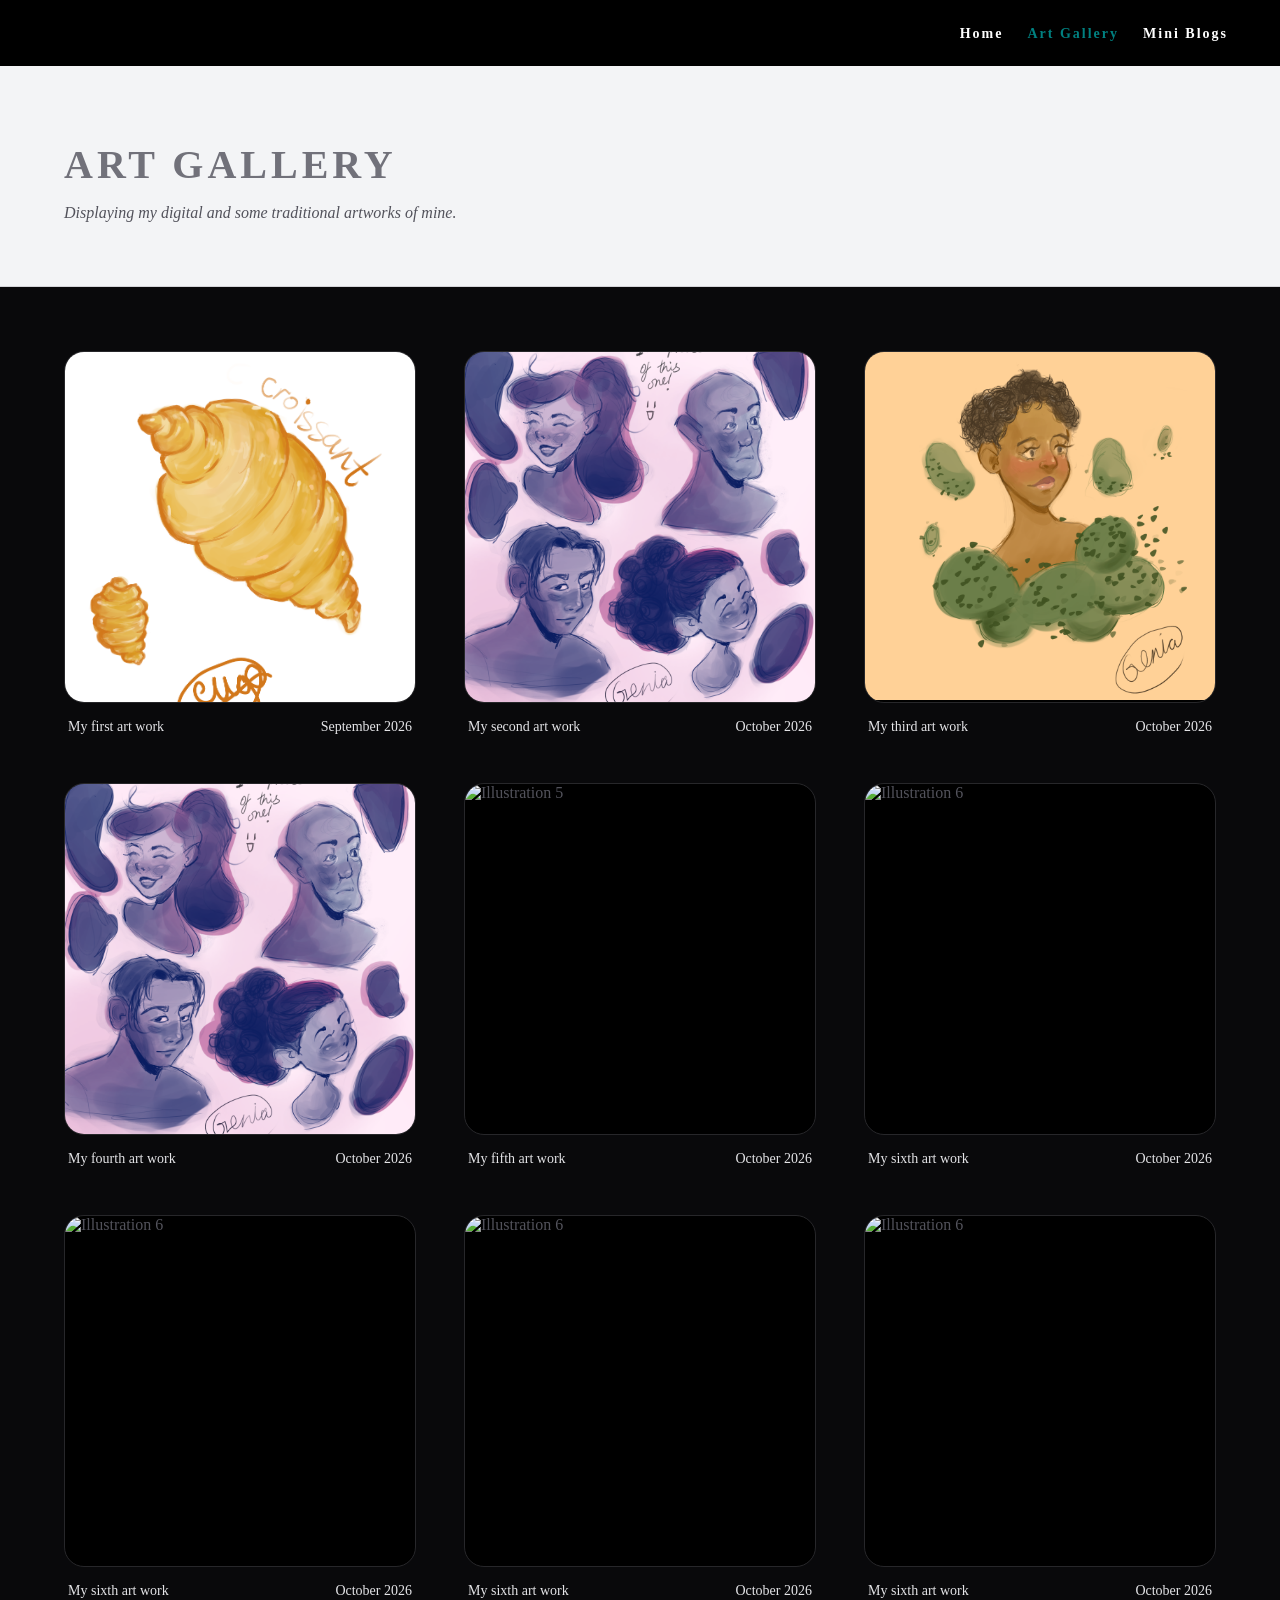
==== art_gallery.html @ f999460a "changes. a lot of changes and additions" ====
<!DOCTYPE html>
<html lang="en">

<head>
    <meta charset="UTF-8">
    <meta name="viewport" content="width=device-width, initial-scale=1.0">

    <title> Art Gallery</title>

    <link rel="stylesheet" href="css_folder/art_gallery_css.css">

    <!-- <link rel="stylesheet" href="css/portfolio_style.css"> this line
     tells the browser, go to this folder and load this css file. This is 
     but let's name the css file portfolio_style.csshow we keep HTML and CSS separate. -->
</head>

<body>
    <!-- Navigation, to explore other pages of the website -->
    <nav>
        <a href="home_page.html">Home</a>
        <a href="art_gallery.html" class="active">Art Gallery</a>
        <a href="blog.html">Mini Blogs</a>
        <!-- I'm putting all other htmls in the same file -->
    </nav>


    <header class="gallery-header">

        <div class="gallery-header-content">

            <h1>Art Gallery</h1>

            <p>
                Displaying my digital and some traditional artworks of mine.
            </p>

        </div>

    </header>
    <!-- ps this is a section that grows more and more -->
    <section class="artwork-section">


        
        <div class="artwork-grid">

            <!-- first card -->
            <div class= "artwork-card">
                <div class="artwork-image">
                    <a href="art_dets_folder/art_1.html">
                        <img src="images_art_works/croissant.png" alt="Croissant illustration">
                    </a>
                     
         
                </div>
                <div class="artwork-info">
                    <span> My first art work </span>
                    <span> September 2026 </span>
                </div>

            
            </div>
            <!-- End of card -->


            <!-- second card -->
            <div class= "artwork-card">
                <div class="artwork-image">
                    <a href="art_dets_folder/art_2.html">
                        <img src="images_art_works/character_designs_success_1.png" alt="Illustration 2">
                    </a>
                </div>
                <div class="artwork-info">
                    <span> My second art work </span>
                    <span> October 2026 </span>
                </div>
             </div>
             <!-- End of card -->


            <!-- third card -->
            <div class="artwork-card">
                <div class="artwork-image">

                    <a href="art_dets_folder/art_3.html">
                        <img src="images_art_works/darkskin_girl.png" alt="Illustration 3">
                    </a>
                </div>
                <div class="artwork-info">
                    <span> My third art work </span>
                    <span> October 2026 </span>
                </div>

            </div>
            <!-- End of card -->



            <!-- fourth card -->
            <div class="artwork-card">
                <div class="artwork-image">
                    <a href="art_dets_folder/art_4.html">
                        <img src="images_art_works/character_designs_success_1.png" alt="Illustration 4">
                    </a>
                </div>
                <div class="artwork-info">
                    <span> My fourth art work </span>
                    <span> October 2026 </span>
                </div>
            </div>

            <!-- End of card -->

            <!-- fifth card -->
            <div class="artwork-card">
                <div class="artwork-image">
                    <img src="images_art_works/character_designs_success_3.png" alt="Illustration 5">
                </div>
                <div class="artwork-info">
                    <span> My fifth art work </span>
                    <span> October 2026 </span>
                </div>
            </div>
            <!-- End of card -->

            <!-- sixth card -->
            <div class="artwork-card">
                <div class="artwork-image">
                    <img src="images_art_works/character_designs_success_4.png" alt="Illustration 6">
                </div>
                <div class="artwork-info">
                    <span> My sixth art work </span>
                    <span> October 2026 </span>
                </div>
            </div>
            <!-- End of card -->



             <!-- seventh card -->
            <div class="artwork-card">
                <div class="artwork-image">
                    <img src="images_art_works/character_designs_success_4.png" alt="Illustration 6">
                </div>
                <div class="artwork-info">
                    <span> My sixth art work </span>
                    <span> October 2026 </span>
                </div>
            </div>
            <!-- End of card -->
            

             <!-- eighth card -->
            <div class="artwork-card">
                <div class="artwork-image">
                    <img src="images_art_works/character_designs_success_4.png" alt="Illustration 6">
                </div>
                <div class="artwork-info">
                    <span> My sixth art work </span>
                    <span> October 2026 </span>
                </div>
            </div>
            <!-- End of card -->
            
             <!-- ninth card -->
            <div class="artwork-card">
                <div class="artwork-image">
                    <img src="images_art_works/character_designs_success_4.png" alt="Illustration 6">
                </div>
                <div class="artwork-info">
                    <span> My sixth art work </span>
                    <span> October 2026 </span>
                </div>
            </div>
            <!-- End of card -->

        

        

            






    </section>
    

</body>
      

</html>
---- css_folder/art_gallery_css.css ----
/*  */


body {
    background-color:#000000;
    color: #ffffff;
    margin: 0;
}

nav {
    background-color: #000000;
    padding: 24px 32px;
    text-align: right;
}
nav a {
    color: #ffffff;
    text-decoration: none;
    margin-right: 20px;
    font-size: 14px;
    font-weight: 600;
    letter-spacing: 2px;
    transition: color 0.6s ease;
}

nav a:hover {
    color: #008080;
}
nav a.active {
    color: #008080;
}


.gallery-header {
    background-color: #f3f4f6;
    color: #27272a;
    padding: 48px;
    border-bottom: 1px solid #d4d4d8;
}

.gallery-header-content {
    max-width: 1152px;
    margin: 0 auto;
}

.gallery-header h1 {
    font-size: 40px;
    font-family: Georgia, serif;
    color: #71717a;
    text-transform: uppercase;
    letter-spacing: 4px;
    margin-bottom: 8px;
}

.gallery-header p {
    color: #52525b;
    font-family: Georgia, serif;
    font-style: italic;
    max-width: 576px;
}

.artwork-section {
    background-color: #09090b;
    padding: 64px 32px;
}

.artwork-grid {
    max-width: 1152px;
    margin: 0 auto;
    display: grid;
    grid-template-columns: repeat(3, 1fr);
    gap: 48px;
}

.artwork-image {
    background-color: #000000;
    aspect-ratio: 1 / 1;
    border: 1px solid #27272a;

    display: flex;
    justify-content: center;
    align-items: center;

    color: #52525b;
    border-radius: 20px;
    overflow: hidden;
}

.artwork-image img {
    width: 100%;
    height: 100%;
    object-fit: cover;
    transition: transform 0.3s ease;
}

.artwork-image img:hover {
    transform: scale(1.03);
}


.artwork-info {
    display: flex;
    justify-content: space-between;
    align-items: center;
    
    margin-top: 16px;
    padding: 0 4px;

    color: #e4e4e7;
    font-size: 14px;
}

@media (max-width: 768px) {

    .artwork-grid {
        grid-template-columns: 1fr;
    }

}

/* What is @media?

A media query basically tells CSS:

"If the screen meets this condition, change something. */
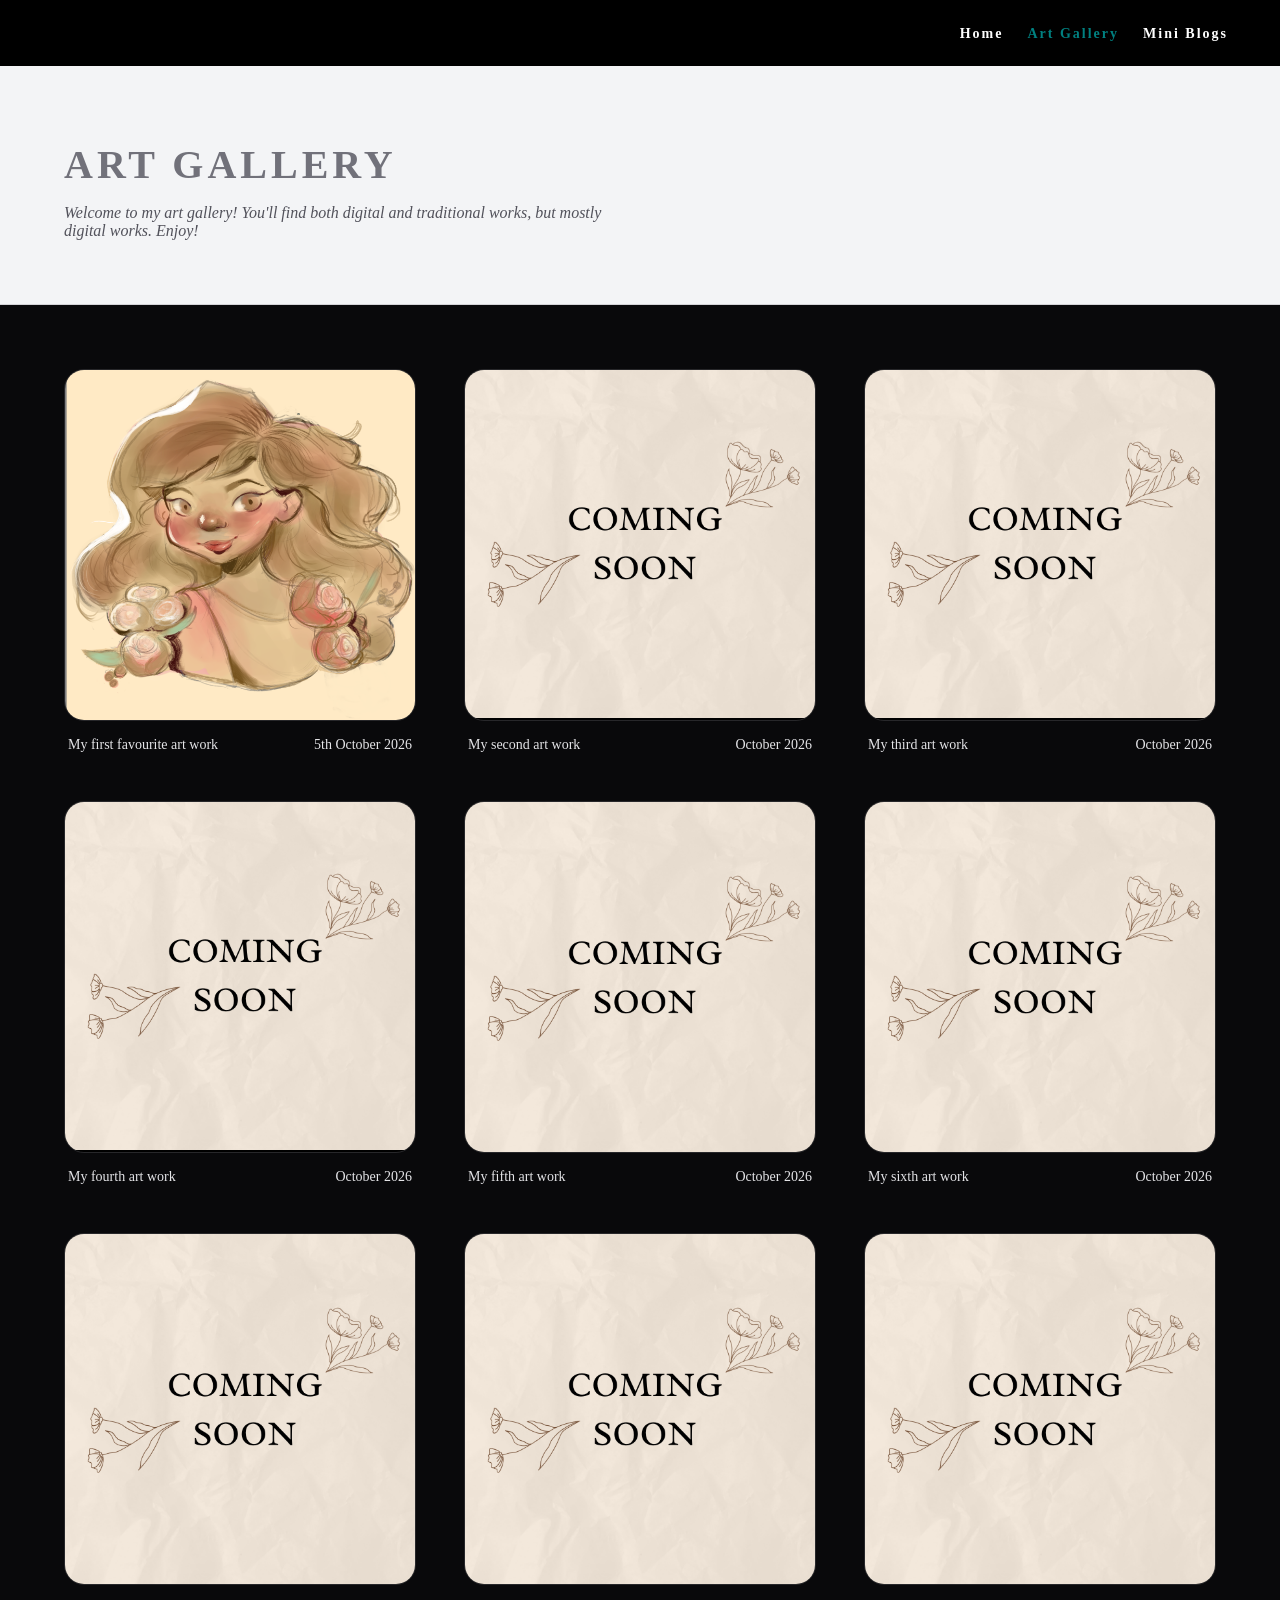
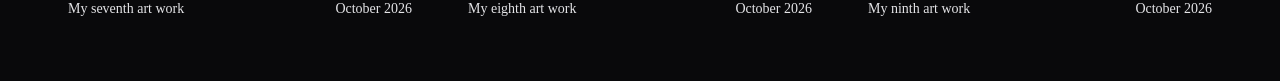
==== commit 08541624: "gallery changes" ====
--- a/art_gallery.html
+++ b/art_gallery.html
@@ -31,7 +31,7 @@
             <h1>Art Gallery</h1>
 
             <p>
-                Displaying my digital and some traditional artworks of mine.
+                Welcome to my art gallery! You'll find both digital and traditional works, but mostly digital works. Enjoy!
             </p>
 
         </div>
@@ -48,14 +48,14 @@
             <div class= "artwork-card">
                 <div class="artwork-image">
                     <a href="art_dets_folder/art_1.html">
-                        <img src="images_art_works/croissant.png" alt="Croissant illustration">
+                        <img src="images_art_works/first_fav.png" alt="Croissant illustration">
                     </a>
                      
          
                 </div>
                 <div class="artwork-info">
-                    <span> My first art work </span>
-                    <span> September 2026 </span>
+                    <span> My first favourite art work </span>
+                    <span> 5th October 2026 </span>
                 </div>
 
             
@@ -67,7 +67,7 @@
             <div class= "artwork-card">
                 <div class="artwork-image">
                     <a href="art_dets_folder/art_2.html">
-                        <img src="images_art_works/character_designs_success_1.png" alt="Illustration 2">
+                        <img src="images_art_works/coming_soon.png" alt="Illustration 2">
                     </a>
                 </div>
                 <div class="artwork-info">
@@ -83,7 +83,7 @@
                 <div class="artwork-image">
 
                     <a href="art_dets_folder/art_3.html">
-                        <img src="images_art_works/darkskin_girl.png" alt="Illustration 3">
+                        <img src="images_art_works/coming_soon.png" alt="Illustration 3">
                     </a>
                 </div>
                 <div class="artwork-info">
@@ -100,7 +100,7 @@
             <div class="artwork-card">
                 <div class="artwork-image">
                     <a href="art_dets_folder/art_4.html">
-                        <img src="images_art_works/character_designs_success_1.png" alt="Illustration 4">
+                        <img src="images_art_works/coming_soon.png" alt="Illustration 4">
                     </a>
                 </div>
                 <div class="artwork-info">
@@ -114,7 +114,7 @@
             <!-- fifth card -->
             <div class="artwork-card">
                 <div class="artwork-image">
-                    <img src="images_art_works/character_designs_success_3.png" alt="Illustration 5">
+                    <img src="images_art_works/coming_soon.png" alt="Illustration 5">
                 </div>
                 <div class="artwork-info">
                     <span> My fifth art work </span>
@@ -126,7 +126,7 @@
             <!-- sixth card -->
             <div class="artwork-card">
                 <div class="artwork-image">
-                    <img src="images_art_works/character_designs_success_4.png" alt="Illustration 6">
+                    <img src="images_art_works/coming_soon.png" alt="Illustration 6">
                 </div>
                 <div class="artwork-info">
                     <span> My sixth art work </span>
@@ -140,10 +140,10 @@
              <!-- seventh card -->
             <div class="artwork-card">
                 <div class="artwork-image">
-                    <img src="images_art_works/character_designs_success_4.png" alt="Illustration 6">
+                    <img src="images_art_works/coming_soon.png" alt="Illustration 6">
                 </div>
                 <div class="artwork-info">
-                    <span> My sixth art work </span>
+                    <span> My seventh art work </span>
                     <span> October 2026 </span>
                 </div>
             </div>
@@ -153,10 +153,10 @@
              <!-- eighth card -->
             <div class="artwork-card">
                 <div class="artwork-image">
-                    <img src="images_art_works/character_designs_success_4.png" alt="Illustration 6">
+                    <img src="images_art_works/coming_soon.png" alt="Illustration 6">
                 </div>
                 <div class="artwork-info">
-                    <span> My sixth art work </span>
+                    <span> My eighth art work </span>
                     <span> October 2026 </span>
                 </div>
             </div>
@@ -165,10 +165,10 @@
              <!-- ninth card -->
             <div class="artwork-card">
                 <div class="artwork-image">
-                    <img src="images_art_works/character_designs_success_4.png" alt="Illustration 6">
+                    <img src="images_art_works/coming_soon.png" alt="Illustration 6">
                 </div>
                 <div class="artwork-info">
-                    <span> My sixth art work </span>
+                    <span> My ninth art work </span>
                     <span> October 2026 </span>
                 </div>
             </div>
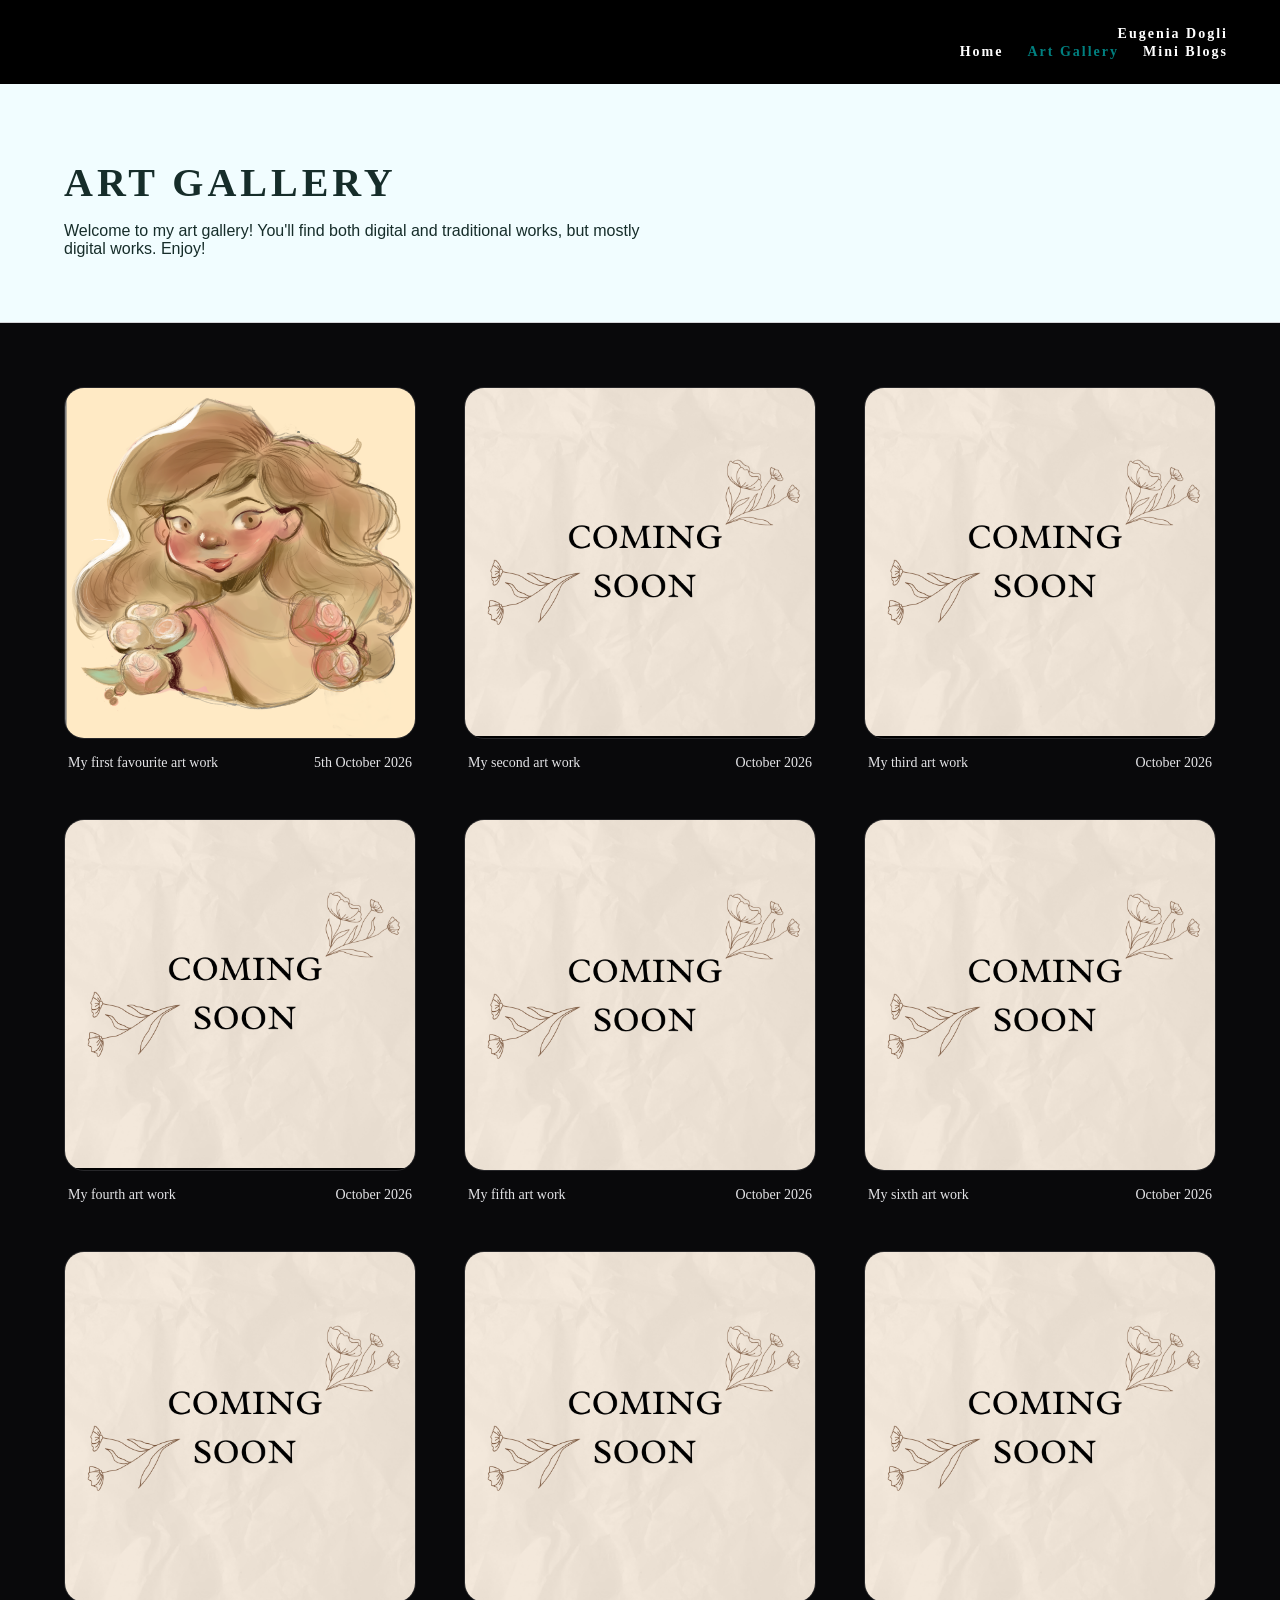
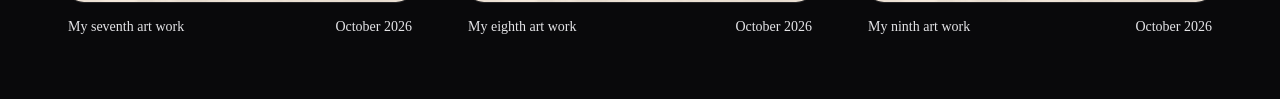
==== commit 1b3eae6a: "changes to nav bar" ====
--- a/art_gallery.html
+++ b/art_gallery.html
@@ -17,9 +17,15 @@
 <body>
     <!-- Navigation, to explore other pages of the website -->
     <nav>
-        <a href="home_page.html">Home</a>
-        <a href="art_gallery.html" class="active">Art Gallery</a>
-        <a href="blog.html">Mini Blogs</a>
+        <a href="home_page.html" class="nav-name">
+             <span class="nav-first-name">Eugenia</span>
+             <span class="nav-last-name">Dogli</span>
+        </a>
+        <div>
+            <a href="home_page.html">Home</a>
+            <a href="art_gallery.html" class="active">Art Gallery</a>
+            <a href="blog.html">Mini Blogs</a>
+        </div>
         <!-- I'm putting all other htmls in the same file -->
     </nav>
 
--- a/css_folder/art_gallery_css.css
+++ b/css_folder/art_gallery_css.css
@@ -31,7 +31,7 @@
 
 
 .gallery-header {
-    background-color: #f3f4f6;
+    background-color: #f1fdff;
     color: #27272a;
     padding: 48px;
     border-bottom: 1px solid #d4d4d8;
@@ -45,16 +45,16 @@
 .gallery-header h1 {
     font-size: 40px;
     font-family: Georgia, serif;
-    color: #71717a;
+    color: #162d2a;
     text-transform: uppercase;
     letter-spacing: 4px;
     margin-bottom: 8px;
 }
 
 .gallery-header p {
-    color: #52525b;
-    font-family: Georgia, serif;
-    font-style: italic;
+    color: #162d2a;
+    font-family: Space Grotesk, sans-serif;
+    font-style: normal;
     max-width: 576px;
 }
 
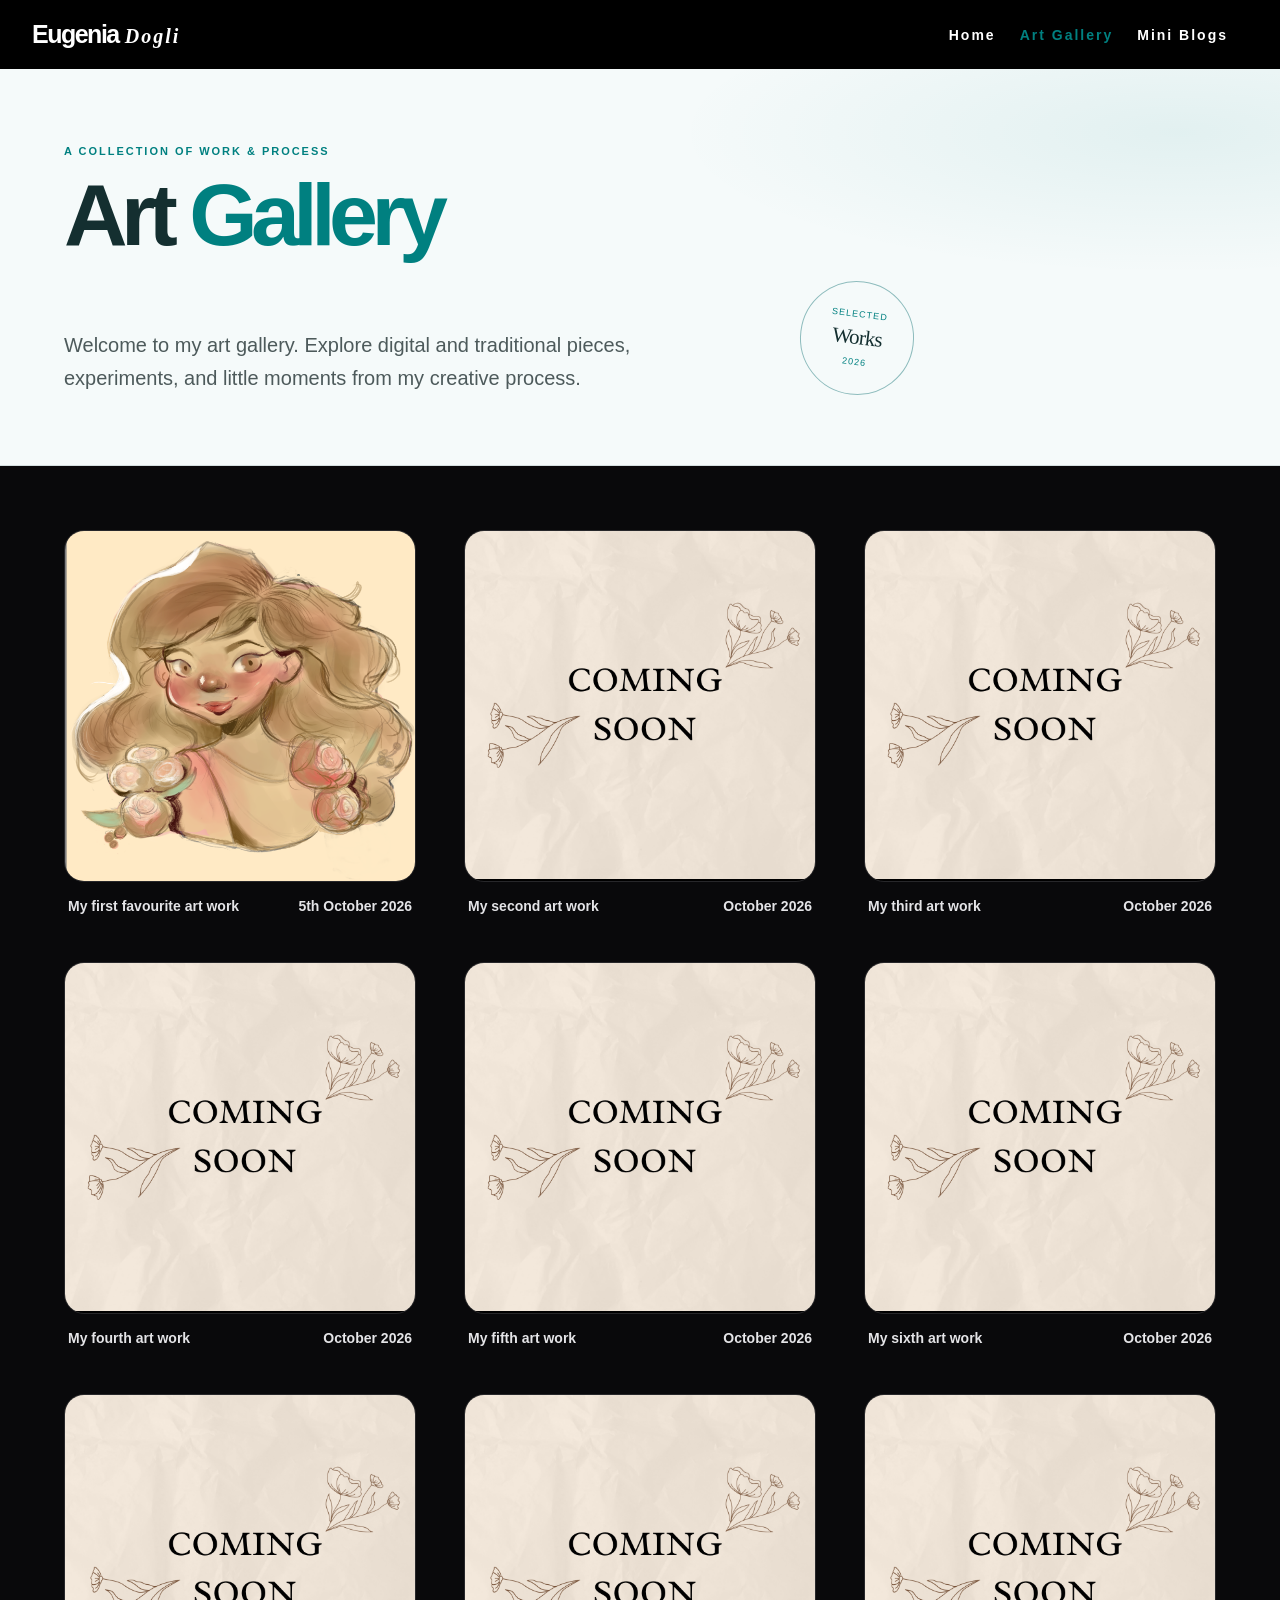
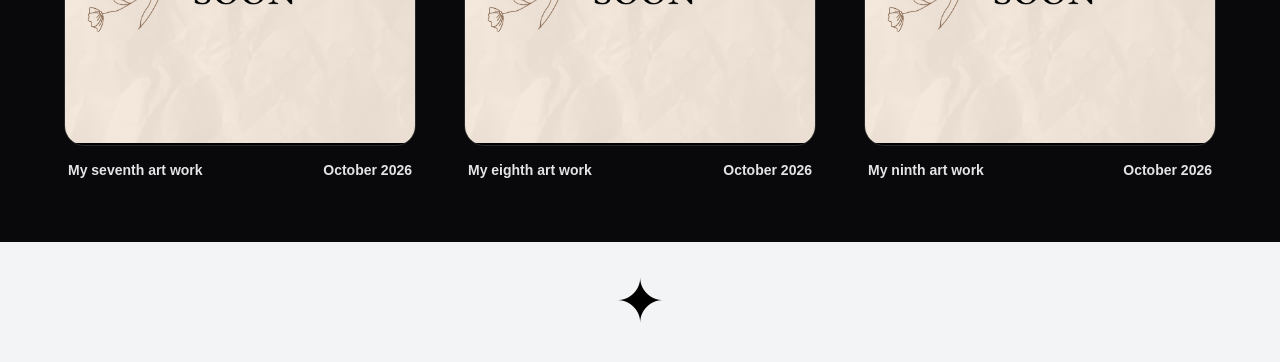
==== commit 09764382: "AI polishing" ====
--- a/art_gallery.html
+++ b/art_gallery.html
@@ -31,17 +31,21 @@
 
 
     <header class="gallery-header">
-
         <div class="gallery-header-content">
-
-            <h1>Art Gallery</h1>
-
-            <p>
-                Welcome to my art gallery! You'll find both digital and traditional works, but mostly digital works. Enjoy!
-            </p>
-
+            <p class="gallery-eyebrow">A collection of work &amp; process</p>
+            <h1>Art <span>Gallery</span></h1>
+            <div class="gallery-intro-row">
+                <p>
+                    Welcome to my art gallery. Explore digital and traditional pieces,
+                    experiments, and little moments from my creative process.
+                </p>
+                <span class="gallery-edition" aria-hidden="true">
+                    <span>Selected</span>
+                    <strong>Works</strong>
+                    <span>2026</span>
+                </span>
+            </div>
         </div>
-
     </header>
     <!-- ps this is a section that grows more and more -->
     <section class="artwork-section">
@@ -72,7 +76,8 @@
             <!-- second card -->
             <div class= "artwork-card">
                 <div class="artwork-image">
-                    <a href="art_dets_folder/art_2.html">
+                    <a href="art_gallery.html" aria-label="Artwork has not been uploaded yet"
+                        onclick="alert('Artwork has not been uploaded yet.'); return false;">
                         <img src="images_art_works/coming_soon.png" alt="Illustration 2">
                     </a>
                 </div>
@@ -88,7 +93,8 @@
             <div class="artwork-card">
                 <div class="artwork-image">
 
-                    <a href="art_dets_folder/art_3.html">
+                    <a href="art_gallery.html" aria-label="Artwork has not been uploaded yet"
+                        onclick="alert('Artwork has not been uploaded yet.'); return false;">
                         <img src="images_art_works/coming_soon.png" alt="Illustration 3">
                     </a>
                 </div>
@@ -105,7 +111,8 @@
             <!-- fourth card -->
             <div class="artwork-card">
                 <div class="artwork-image">
-                    <a href="art_dets_folder/art_4.html">
+                    <a href="art_gallery.html" aria-label="Artwork has not been uploaded yet"
+                        onclick="alert('Artwork has not been uploaded yet.'); return false;">
                         <img src="images_art_works/coming_soon.png" alt="Illustration 4">
                     </a>
                 </div>
@@ -120,7 +127,10 @@
             <!-- fifth card -->
             <div class="artwork-card">
                 <div class="artwork-image">
-                    <img src="images_art_works/coming_soon.png" alt="Illustration 5">
+                    <a href="art_gallery.html" aria-label="Artwork has not been uploaded yet"
+                        onclick="alert('Artwork has not been uploaded yet.'); return false;">
+                        <img src="images_art_works/coming_soon.png" alt="Illustration 5">
+                    </a>
                 </div>
                 <div class="artwork-info">
                     <span> My fifth art work </span>
@@ -132,7 +142,10 @@
             <!-- sixth card -->
             <div class="artwork-card">
                 <div class="artwork-image">
-                    <img src="images_art_works/coming_soon.png" alt="Illustration 6">
+                    <a href="art_gallery.html" aria-label="Artwork has not been uploaded yet"
+                        onclick="alert('Artwork has not been uploaded yet.'); return false;">
+                        <img src="images_art_works/coming_soon.png" alt="Illustration 6">
+                    </a>
                 </div>
                 <div class="artwork-info">
                     <span> My sixth art work </span>
@@ -146,7 +159,10 @@
              <!-- seventh card -->
             <div class="artwork-card">
                 <div class="artwork-image">
-                    <img src="images_art_works/coming_soon.png" alt="Illustration 6">
+                    <a href="art_gallery.html" aria-label="Artwork has not been uploaded yet"
+                        onclick="alert('Artwork has not been uploaded yet.'); return false;">
+                        <img src="images_art_works/coming_soon.png" alt="Illustration 7">
+                    </a>
                 </div>
                 <div class="artwork-info">
                     <span> My seventh art work </span>
@@ -159,7 +175,10 @@
              <!-- eighth card -->
             <div class="artwork-card">
                 <div class="artwork-image">
-                    <img src="images_art_works/coming_soon.png" alt="Illustration 6">
+                    <a href="art_gallery.html" aria-label="Artwork has not been uploaded yet"
+                        onclick="alert('Artwork has not been uploaded yet.'); return false;">
+                        <img src="images_art_works/coming_soon.png" alt="Illustration 8">
+                    </a>
                 </div>
                 <div class="artwork-info">
                     <span> My eighth art work </span>
@@ -171,7 +190,10 @@
              <!-- ninth card -->
             <div class="artwork-card">
                 <div class="artwork-image">
-                    <img src="images_art_works/coming_soon.png" alt="Illustration 6">
+                    <a href="art_gallery.html" aria-label="Artwork has not been uploaded yet"
+                        onclick="alert('Artwork has not been uploaded yet.'); return false;">
+                        <img src="images_art_works/coming_soon.png" alt="Illustration 9">
+                    </a>
                 </div>
                 <div class="artwork-info">
                     <span> My ninth art work </span>
@@ -192,7 +214,10 @@
 
 
     </section>
-    
+
+    <section class="gallery-end" aria-label="End of gallery">
+        <span class="star" aria-hidden="true">✦</span>
+    </section>
 
 </body>
       
--- a/css_folder/art_gallery_css.css
+++ b/css_folder/art_gallery_css.css
@@ -9,13 +9,40 @@
 
 nav {
     background-color: #000000;
-    padding: 24px 32px;
-    text-align: right;
-}
+    padding: 20px 32px;
+    display: flex;
+    justify-content: space-between;
+    align-items: center;
+}
+.nav-name {
+    color: #ffffff;
+    text-decoration: none;
+    display: flex;
+    align-items: baseline;
+    gap: 6px;
+    white-space: nowrap;
+}
+
+.nav-first-name {
+    font-family: "DM Sans", sans-serif;
+    font-size: 25px;
+    font-weight: 900;
+    letter-spacing: -1.5px;
+}
+
+.nav-last-name {
+    font-family: "Playfair Display", serif;
+    font-size: 20px;
+    font-style: italic;
+    font-weight: 700;
+}
+
 nav a {
     color: #ffffff;
     text-decoration: none;
     margin-right: 20px;
+    font-family: "DM Sans", sans-serif;
+    font-weight:900px;
     font-size: 14px;
     font-weight: 600;
     letter-spacing: 2px;
@@ -31,31 +58,107 @@
 
 
 .gallery-header {
-    background-color: #f1fdff;
-    color: #27272a;
-    padding: 48px;
-    border-bottom: 1px solid #d4d4d8;
+    position: relative;
+    overflow: hidden;
+    background:
+        radial-gradient(ellipse at 92% 16%, rgba(0, 128, 128, 0.08), transparent 30%),
+        #f5fafa;
+    color: #17191b;
+    padding: 76px 48px 70px;
+    border-bottom: 1px solid #d4dfe0;
 }
 
 .gallery-header-content {
+    position: relative;
+    z-index: 1;
     max-width: 1152px;
     margin: 0 auto;
 }
 
+.gallery-eyebrow {
+    margin: 0 0 16px;
+    color: #008080;
+    font-family: Arial, Helvetica, sans-serif;
+    font-size: 11px;
+    font-weight: 700;
+    letter-spacing: 0.18em;
+    text-transform: uppercase;
+}
+
 .gallery-header h1 {
-    font-size: 40px;
-    font-family: Georgia, serif;
-    color: #162d2a;
+    margin: 0;
+    color: #142f30;
+    font-family: Arial, Helvetica, sans-serif;
+    font-size: clamp(48px, 8vw, 88px);
+    font-weight: 800;
+    letter-spacing: -0.075em;
+    line-height: 0.95;
+}
+
+.gallery-header h1 span {
+    color: #008080;
+}
+
+.gallery-intro-row {
+    display: flex;
+    max-width: 850px;
+    align-items: end;
+    justify-content: space-between;
+    gap: 32px;
+    margin-top: 24px;
+}
+
+.gallery-intro-row p {
+    max-width: 580px;
+    margin: 0;
+    color: #4d5a5b;
+    font-family: Arial, Helvetica, sans-serif;
+    font-size: clamp(16px, 2vw, 20px);
+    line-height: 1.65;
+}
+
+.gallery-edition {
+    display: flex;
+    width: 112px;
+    height: 112px;
+    flex: 0 0 112px;
+    flex-direction: column;
+    align-items: center;
+    justify-content: center;
+    border: 1px solid #8ebcbd;
+    border-radius: 50%;
+    color: #008080;
+    font-family: Arial, Helvetica, sans-serif;
+    font-size: 9px;
+    letter-spacing: 0.12em;
+    line-height: 1.6;
+    text-align: center;
     text-transform: uppercase;
-    letter-spacing: 4px;
-    margin-bottom: 8px;
-}
-
-.gallery-header p {
-    color: #162d2a;
-    font-family: Space Grotesk, sans-serif;
-    font-style: normal;
-    max-width: 576px;
+    transform: rotate(7deg);
+}
+
+.gallery-edition strong {
+    color: #142f30;
+    font-family: Georgia, "Times New Roman", serif;
+    font-size: 21px;
+    font-weight: 400;
+    letter-spacing: -0.04em;
+    text-transform: none;
+}
+
+@media (max-width: 600px) {
+    .gallery-header {
+        padding: 52px 24px 44px;
+    }
+
+    .gallery-intro-row {
+        align-items: start;
+        margin-top: 19px;
+    }
+
+    .gallery-edition {
+        display: none;
+    }
 }
 
 .artwork-section {
@@ -106,7 +209,38 @@
     padding: 0 4px;
 
     color: #e4e4e7;
+    font-family: Arial, Helvetica, sans-serif;
+    font-weight: 900;
     font-size: 14px;
+}
+
+.gallery-end {
+    display: flex;
+    min-height: 120px;
+    align-items: center;
+    justify-content: center;
+    background-color: #f3f4f6;
+    color: #000000;
+}
+
+.gallery-end .star {
+    display: flex;
+    align-items: center;
+    justify-content: center;
+    color: #000000;
+    font-size: 60px;
+    animation: spin 3s infinite;
+}
+
+@keyframes spin {
+    0% {
+        transform: rotate(0deg);
+    }
+
+    33.33%,
+    100% {
+        transform: rotate(360deg);
+    }
 }
 
 @media (max-width: 768px) {
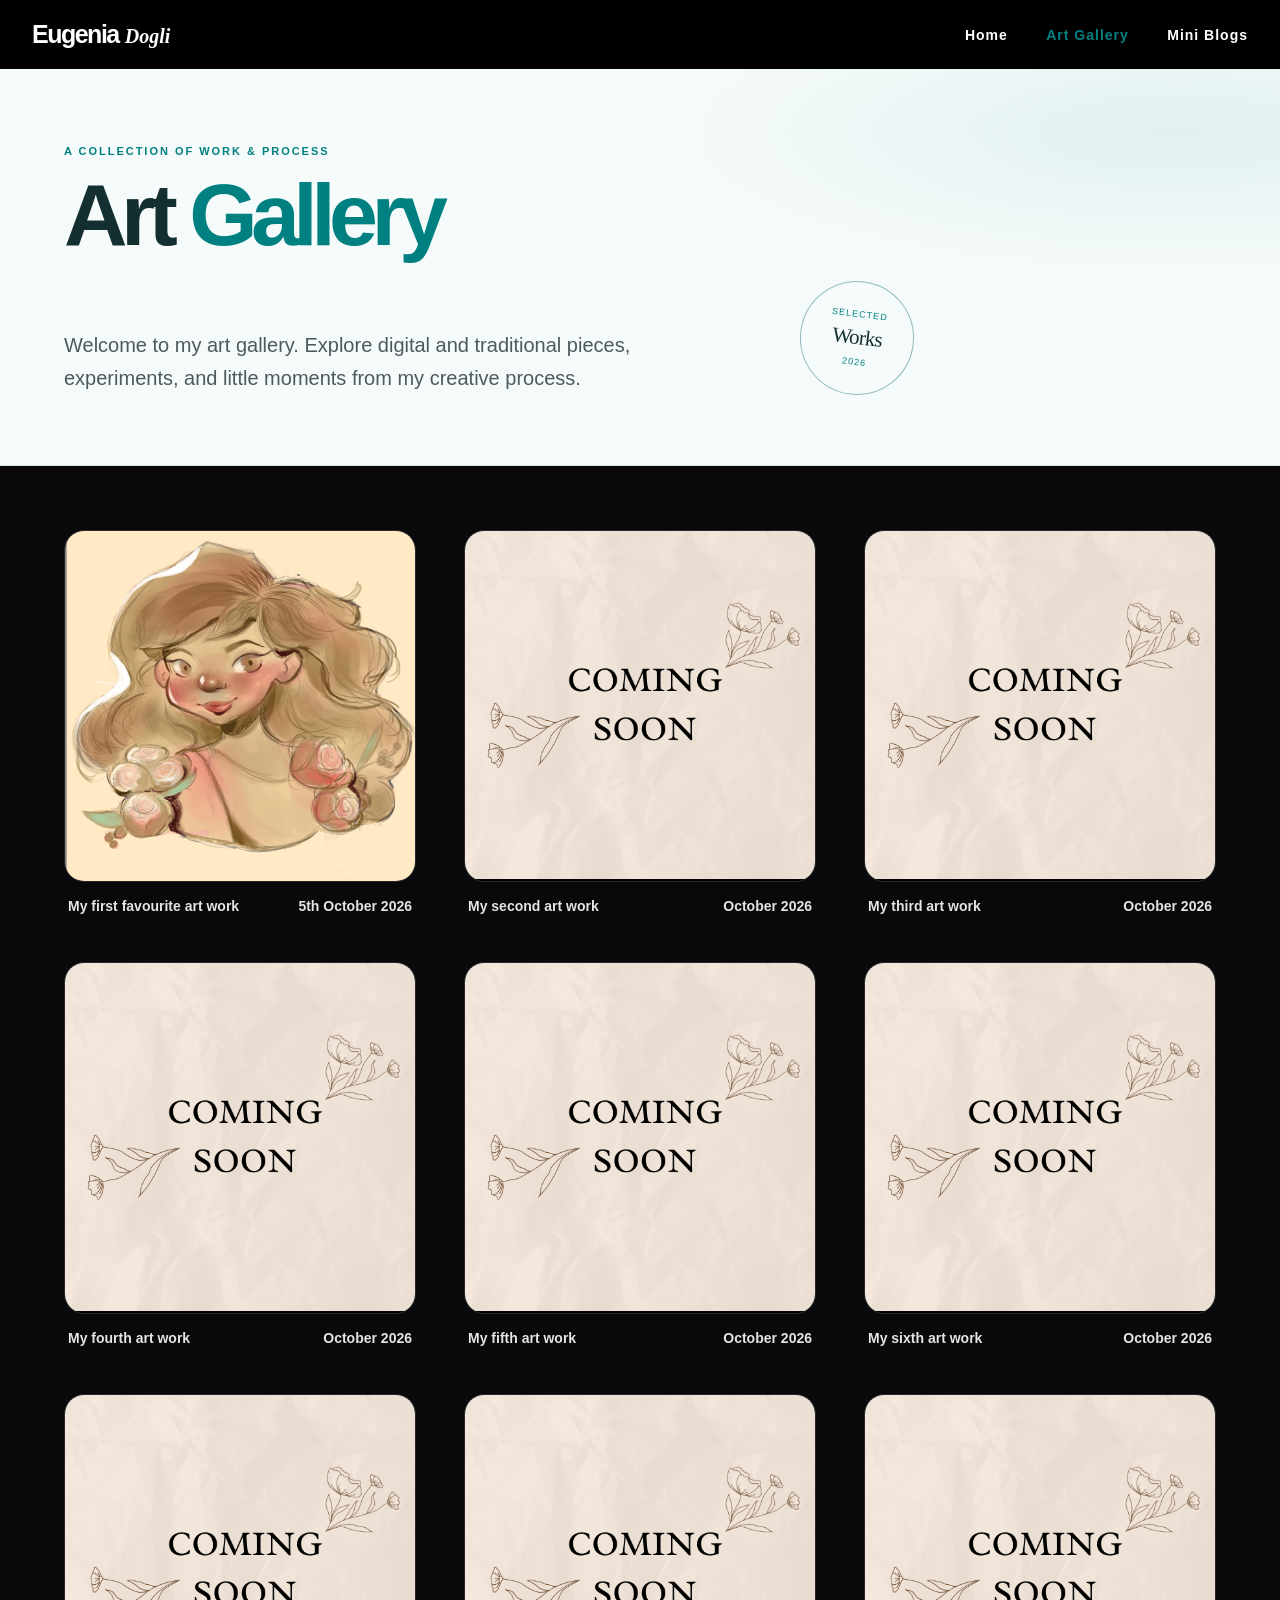
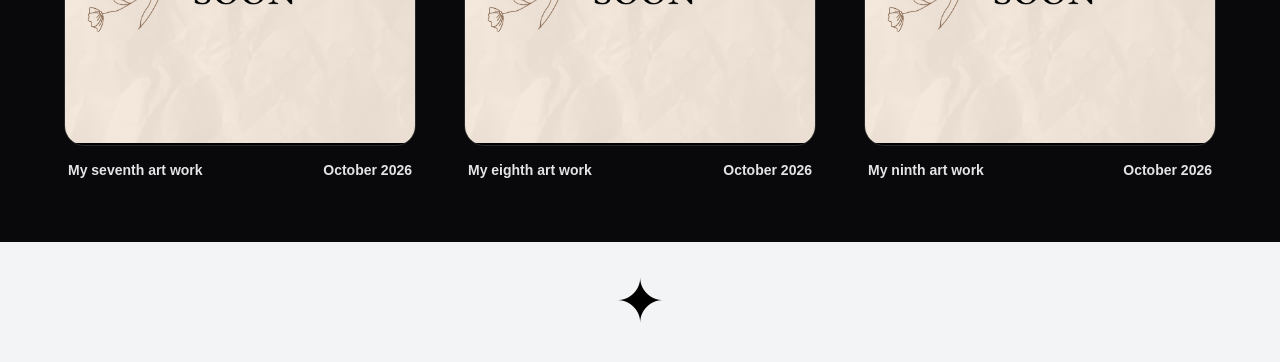
==== commit 6fad2e9c: "Improve responsive navigation across pages Co-authored-by: Copilot <223556219+Copilot@users.noreply." ====
--- a/art_gallery.html
+++ b/art_gallery.html
@@ -4,10 +4,13 @@
 <head>
     <meta charset="UTF-8">
     <meta name="viewport" content="width=device-width, initial-scale=1.0">
+    <link rel="icon" type="image/png" href="favicon-ed.png">
 
     <title> Art Gallery</title>
 
     <link rel="stylesheet" href="css_folder/art_gallery_css.css">
+    <link rel="stylesheet" href="css_folder/navigation.css">
+    <script src="javascript_folder/navigation.js" defer></script>
 
     <!-- <link rel="stylesheet" href="css/portfolio_style.css"> this line
      tells the browser, go to this folder and load this css file. This is 
@@ -16,15 +19,29 @@
 
 <body>
     <!-- Navigation, to explore other pages of the website -->
-    <nav>
+    <nav aria-label="Primary navigation">
         <a href="home_page.html" class="nav-name">
              <span class="nav-first-name">Eugenia</span>
              <span class="nav-last-name">Dogli</span>
         </a>
-        <div>
-            <a href="home_page.html">Home</a>
-            <a href="art_gallery.html" class="active">Art Gallery</a>
-            <a href="blog.html">Mini Blogs</a>
+        <div class="nav-menu">
+            <button
+                class="menu-toggle"
+                type="button"
+                aria-label="Toggle navigation"
+                aria-expanded="false"
+                aria-controls="primary-navigation">
+                <span class="menu-icon" aria-hidden="true">
+                    <span></span>
+                    <span></span>
+                    <span></span>
+                </span>
+            </button>
+            <div class="nav-links" id="primary-navigation">
+                <a href="home_page.html">Home</a>
+                <a href="art_gallery.html" class="active" aria-current="page">Art Gallery</a>
+                <a href="blog.html">Mini Blogs</a>
+            </div>
         </div>
         <!-- I'm putting all other htmls in the same file -->
     </nav>
--- a/css_folder/art_gallery_css.css
+++ b/css_folder/art_gallery_css.css
@@ -6,56 +6,6 @@
     color: #ffffff;
     margin: 0;
 }
-
-nav {
-    background-color: #000000;
-    padding: 20px 32px;
-    display: flex;
-    justify-content: space-between;
-    align-items: center;
-}
-.nav-name {
-    color: #ffffff;
-    text-decoration: none;
-    display: flex;
-    align-items: baseline;
-    gap: 6px;
-    white-space: nowrap;
-}
-
-.nav-first-name {
-    font-family: "DM Sans", sans-serif;
-    font-size: 25px;
-    font-weight: 900;
-    letter-spacing: -1.5px;
-}
-
-.nav-last-name {
-    font-family: "Playfair Display", serif;
-    font-size: 20px;
-    font-style: italic;
-    font-weight: 700;
-}
-
-nav a {
-    color: #ffffff;
-    text-decoration: none;
-    margin-right: 20px;
-    font-family: "DM Sans", sans-serif;
-    font-weight:900px;
-    font-size: 14px;
-    font-weight: 600;
-    letter-spacing: 2px;
-    transition: color 0.6s ease;
-}
-
-nav a:hover {
-    color: #008080;
-}
-nav a.active {
-    color: #008080;
-}
-
 
 .gallery-header {
     position: relative;
--- a/css_folder/navigation.css
+++ b/css_folder/navigation.css
@@ -0,0 +1,121 @@
+nav {
+    position: relative;
+    z-index: 10;
+    display: flex;
+    align-items: center;
+    justify-content: space-between;
+    padding: 20px 32px;
+    background-color: #000000;
+}
+
+.nav-name {
+    display: flex;
+    align-items: baseline;
+    gap: 6px;
+    color: #ffffff;
+    text-decoration: none;
+    white-space: nowrap;
+}
+
+.nav-first-name {
+    font-family: "DM Sans", sans-serif;
+    font-size: 25px;
+    font-weight: 900;
+    letter-spacing: -1.5px;
+}
+
+.nav-last-name {
+    font-family: "Playfair Display", serif;
+    font-size: 20px;
+    font-style: italic;
+    font-weight: 700;
+}
+
+.nav-menu {
+    margin-left: auto;
+}
+
+.menu-toggle {
+    display: none;
+    border: 0;
+    padding: 0;
+    background: transparent;
+}
+
+.nav-links {
+    display: flex;
+    align-items: center;
+    gap: clamp(24px, 3vw, 44px);
+}
+
+.nav-links a {
+    color: #ffffff;
+    font-family: "DM Sans", sans-serif;
+    font-size: 14px;
+    font-weight: 600;
+    letter-spacing: 1px;
+    text-decoration: none;
+    transition: color 0.3s ease;
+    white-space: nowrap;
+}
+
+.nav-links a:hover,
+.nav-links a.active {
+    color: #008080;
+}
+
+@media (max-width: 700px) {
+    nav {
+        padding: 20px 14px;
+    }
+
+    .menu-toggle {
+        display: flex;
+        width: 44px;
+        height: 40px;
+        align-items: center;
+        justify-content: center;
+        cursor: pointer;
+    }
+
+    .menu-toggle:focus-visible {
+        outline: 2px solid #ffffff;
+        outline-offset: 3px;
+    }
+
+    .menu-icon {
+        display: flex;
+        width: 28px;
+        flex-direction: column;
+        gap: 6px;
+    }
+
+    .menu-icon span {
+        display: block;
+        width: 100%;
+        height: 2px;
+        background-color: #ffffff;
+    }
+
+    .nav-links {
+        position: absolute;
+        top: 100%;
+        right: 0;
+        left: 0;
+        justify-content: center;
+        gap: clamp(16px, 5vw, 36px);
+        padding: 18px 14px;
+        border-top: 1px solid #333333;
+        background-color: #000000;
+        box-sizing: border-box;
+    }
+
+    .nav-menu:not(.is-open) .nav-links {
+        display: none;
+    }
+
+    .nav-links a {
+        font-size: 12px;
+        letter-spacing: 1px;
+    }
+}
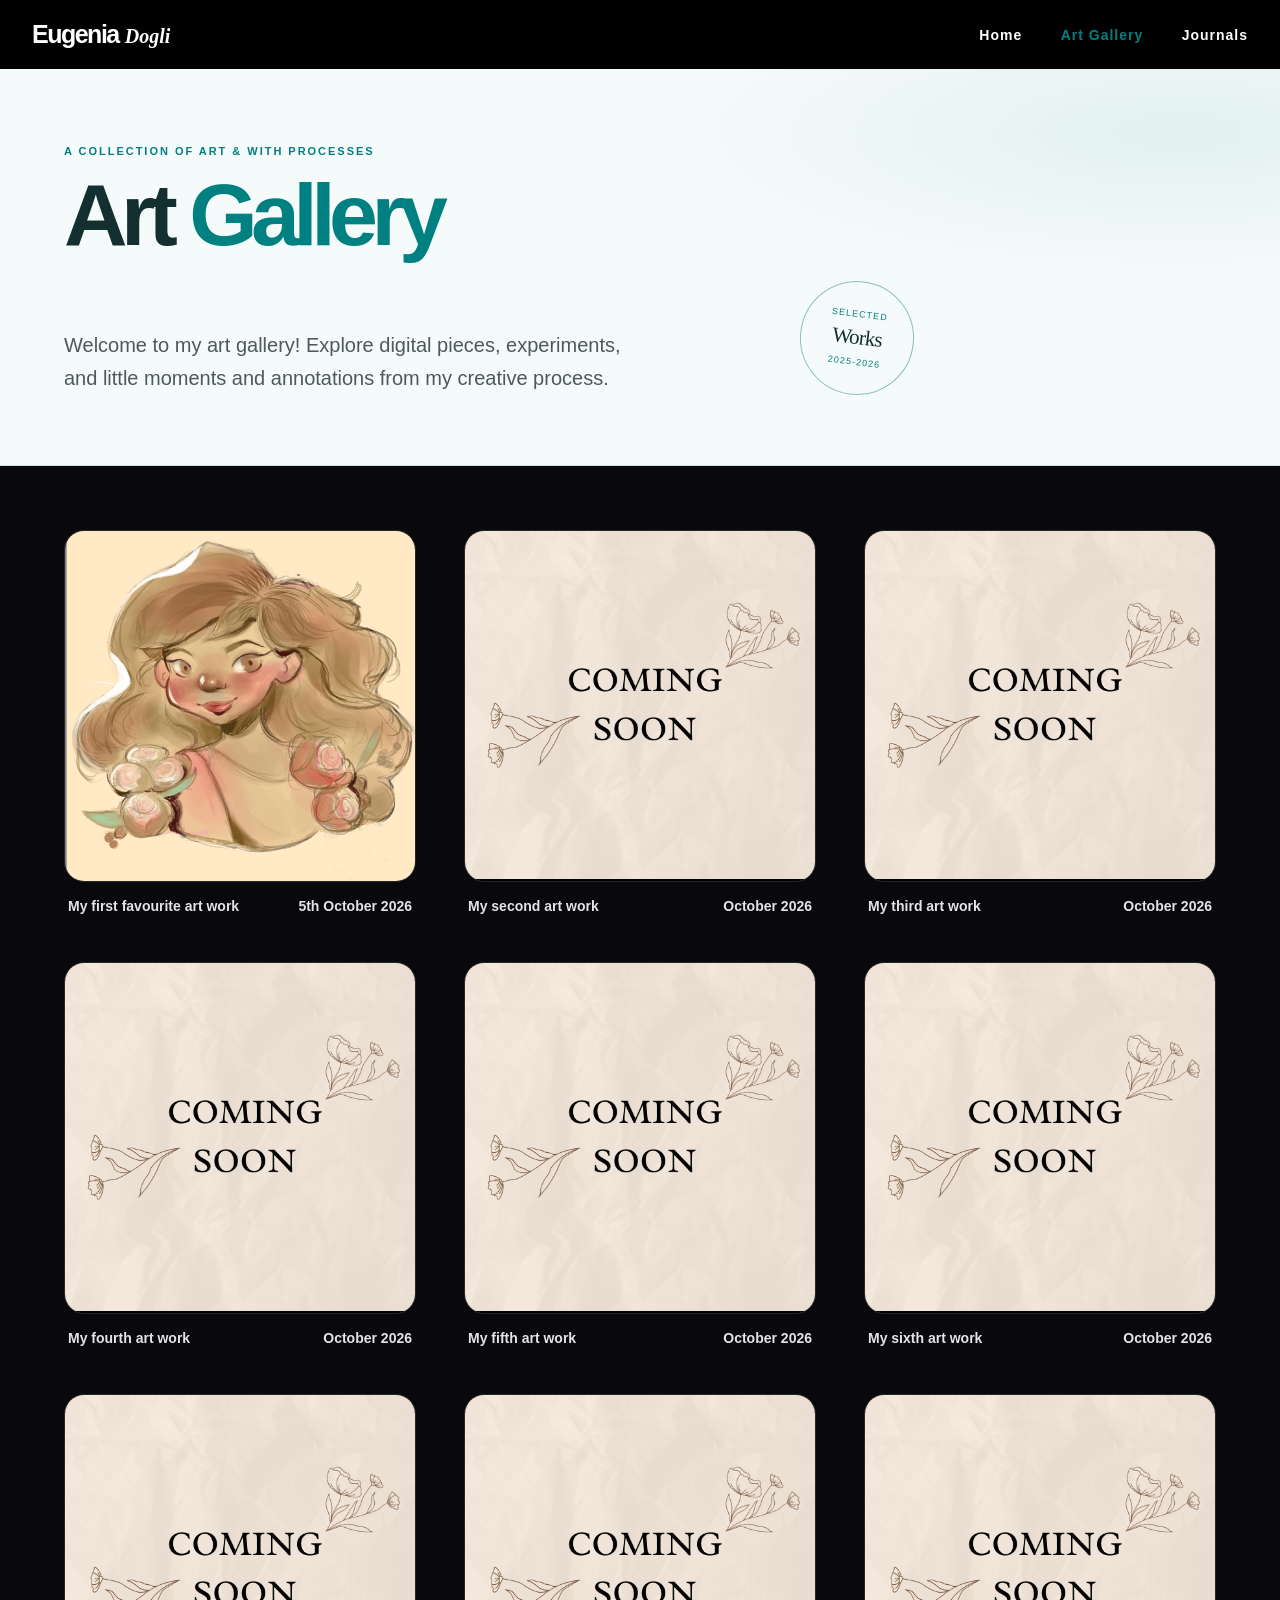
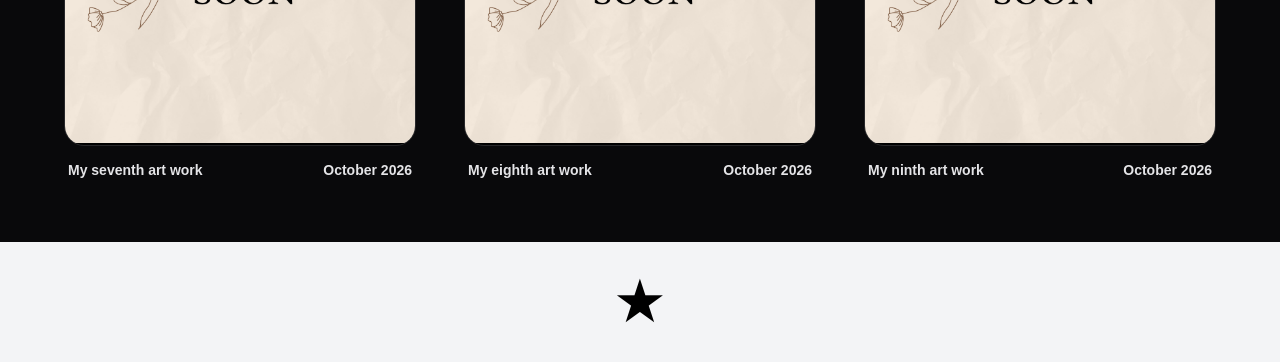
==== commit a1af2121: "Fix artwork detail image placeholders Co-authored-by: Copilot <223556219+Copilot@users.noreply.githu" ====
--- a/art_gallery.html
+++ b/art_gallery.html
@@ -40,7 +40,7 @@
             <div class="nav-links" id="primary-navigation">
                 <a href="home_page.html">Home</a>
                 <a href="art_gallery.html" class="active" aria-current="page">Art Gallery</a>
-                <a href="blog.html">Mini Blogs</a>
+                <a href="blog.html">Journals</a>
             </div>
         </div>
         <!-- I'm putting all other htmls in the same file -->
@@ -49,17 +49,17 @@
 
     <header class="gallery-header">
         <div class="gallery-header-content">
-            <p class="gallery-eyebrow">A collection of work &amp; process</p>
+            <p class="gallery-eyebrow">A collection of art &amp; with processes</p>
             <h1>Art <span>Gallery</span></h1>
             <div class="gallery-intro-row">
                 <p>
-                    Welcome to my art gallery. Explore digital and traditional pieces,
-                    experiments, and little moments from my creative process.
+                    Welcome to my art gallery! Explore digital pieces,
+                    experiments, and little moments and annotations from my creative process.
                 </p>
                 <span class="gallery-edition" aria-hidden="true">
                     <span>Selected</span>
                     <strong>Works</strong>
-                    <span>2026</span>
+                    <span>2025-2026</span>
                 </span>
             </div>
         </div>
@@ -233,7 +233,7 @@
     </section>
 
     <section class="gallery-end" aria-label="End of gallery">
-        <span class="star" aria-hidden="true">✦</span>
+        <span class="star" aria-hidden="true">★</span>
     </section>
 
 </body>
